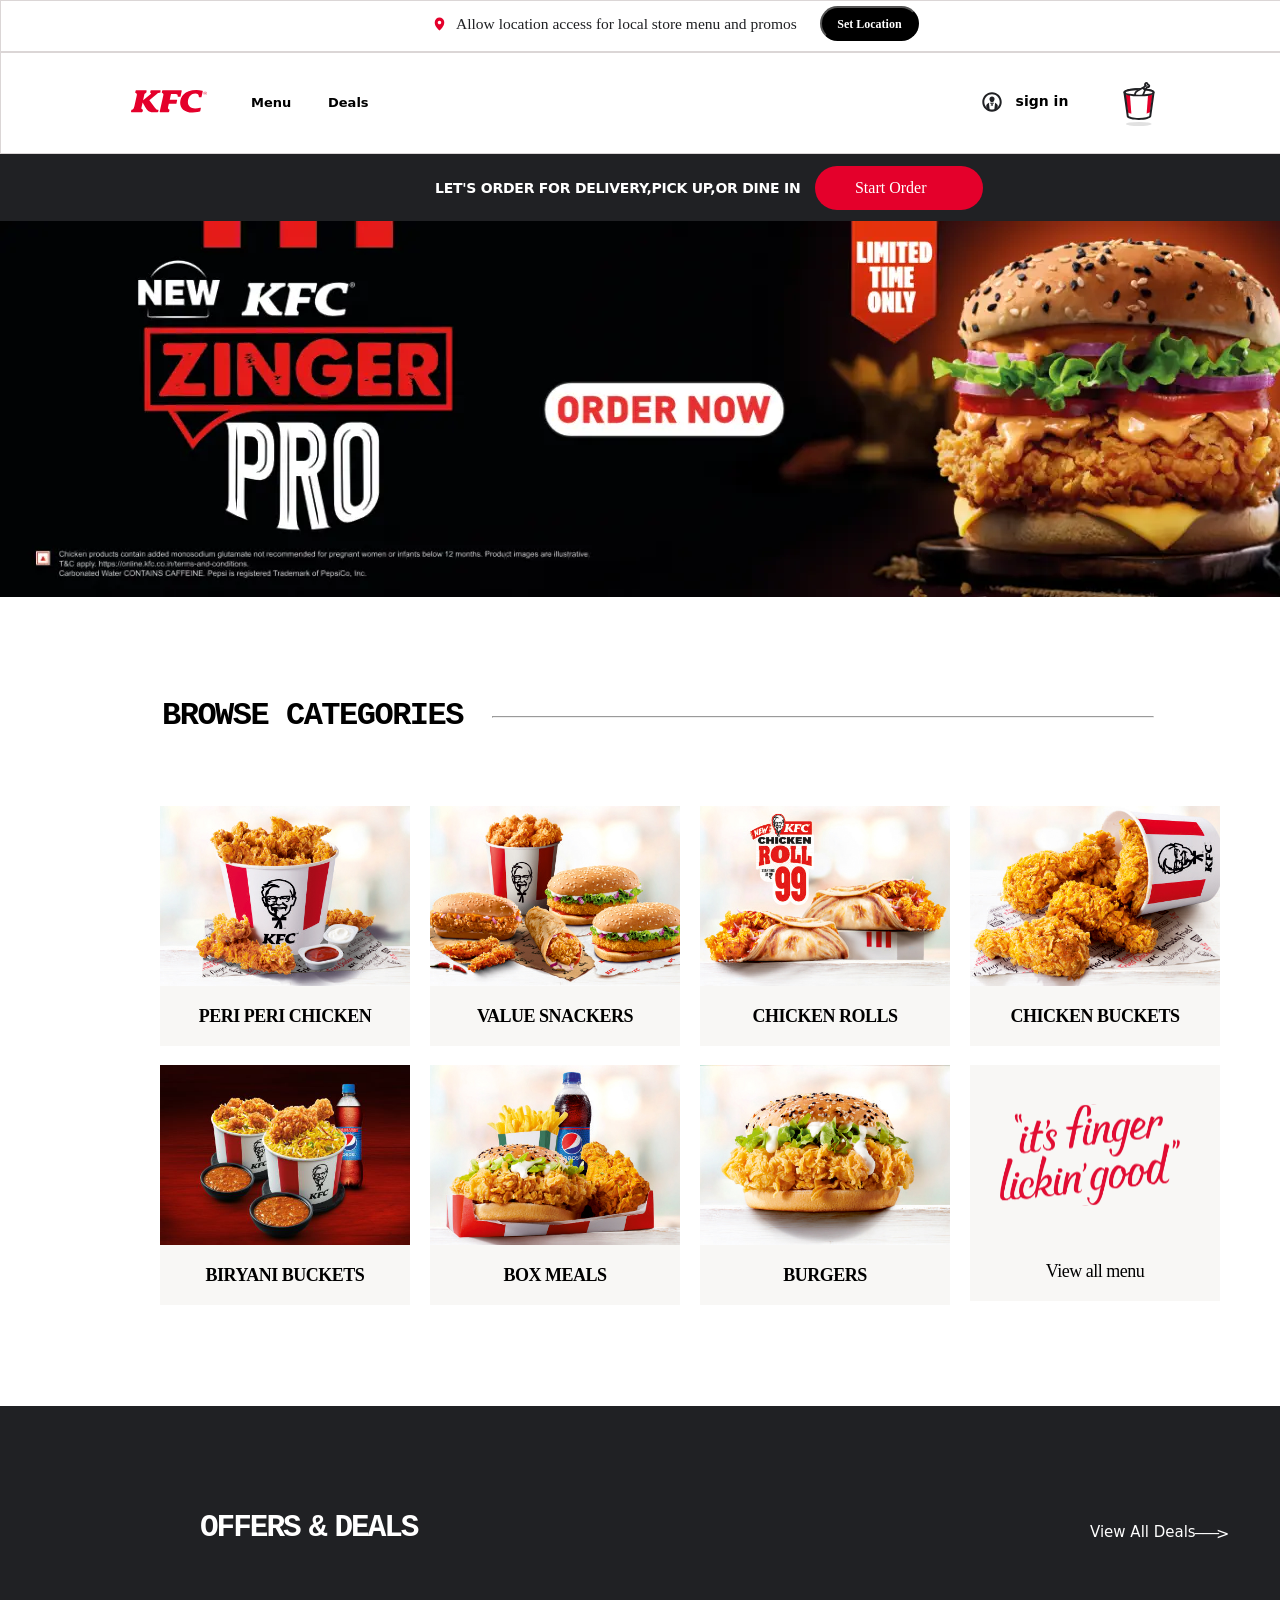
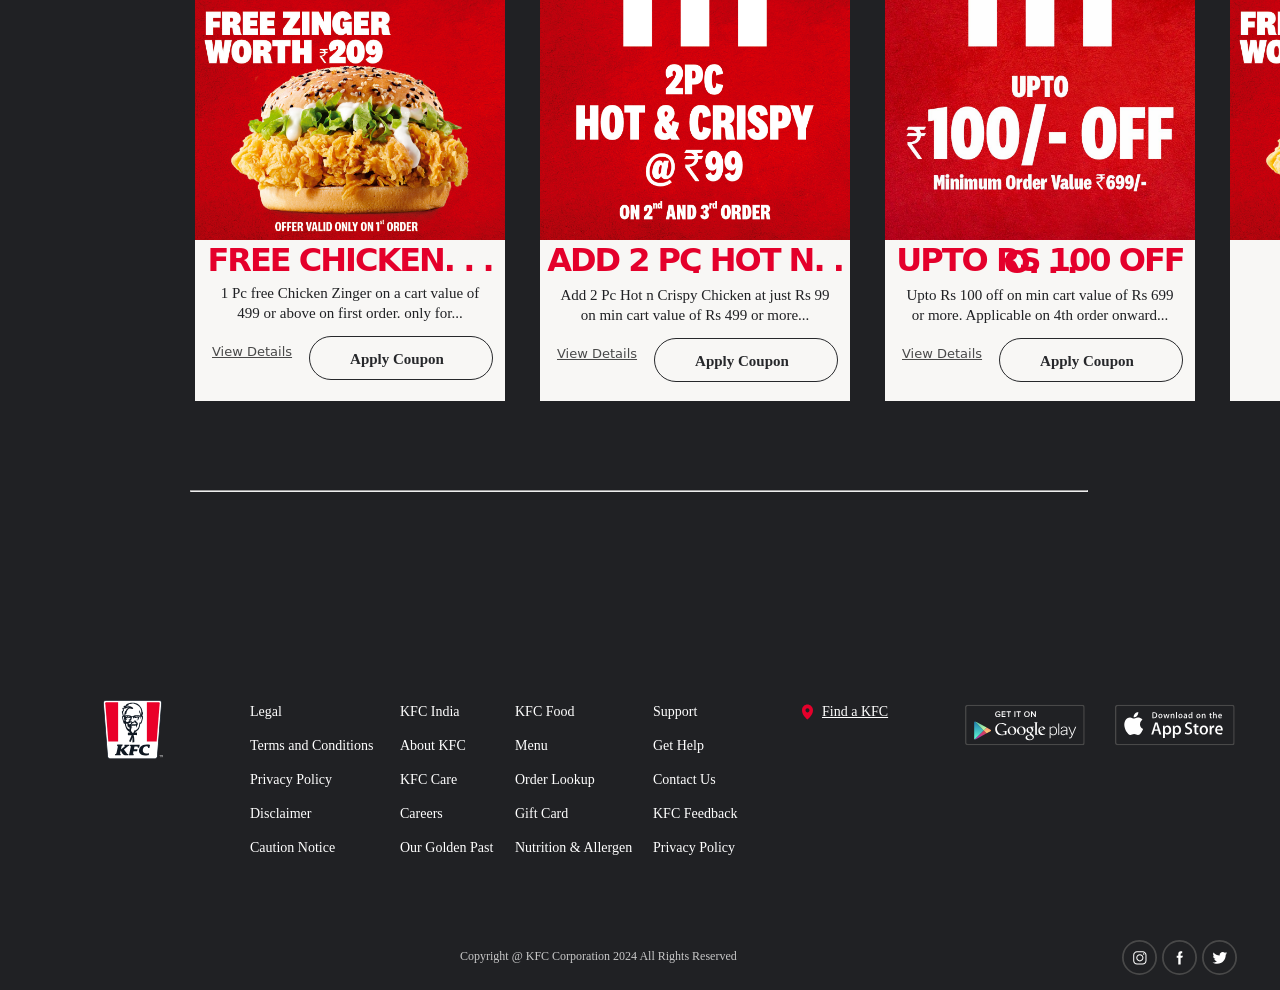
==== index.html @ c1441c61 "compleated KFC cloning using HTML and CSS" ====
<!DOCTYPE html>
<html lang="en">
<head>
    <meta charset="UTF-8">
    <meta name="viewport" content="width=device-width, initial-scale=1.0">
    <title>KFC</title>
    <link href="kfc.css" type="text/css" rel="stylesheet" >
</head>
<body>
    <div class="container">
        <div class="header">
            <div class="location-container">
                <img  class="location" src="images/loc.svg"> 
                <div class="loctext">Allow location access for local store menu and promos
                    <button class="headerbutton">Set Location</button>
                </div>              
            </div>
        </div>
        <div class="head">
            <div class="head1">
                <img class="logo" src="images/kfcLogo.svg">
                <div class="menu">Menu</div>
                <div class="deals">Deals</div>
            </div>
            <div class="head2">

            </div>
            <div class="head3">
                <img class="account" src="images/Account_Icon.svg">
                <div class="signin">sign in</div>
                <img class="bucket" src="images/bucket_cart_icon.svg">
            </div>

        </div>
        <div class="bannerhead">
            <div class="banner_head_text">LET'S ORDER FOR DELIVERY,PICK UP,OR DINE IN 
            <button class="startorder_button">Start Order</button>
            </div>
        </div>
        <div class="banner">
            <img src="images/Zinger.webp">
        </div>
        <div>
           <h2 class="browse">browse categories
            <hr class="line">
           </h2>
        </div>
        <div class="categories">
            
         <div class="sub_category">
            <div>
                <img class="peri" src="images/1peri.jpg">
                <div class="name">PERI PERI CHICKEN</div>

            </div>
            <div>
                <img class="peri" src="images/2value.jpg">
                <div class="name">VALUE SNACKERS</div>
            </div>
            <div>
                <img class="peri" src="images/3rolls.jpg">
                <div class="name">CHICKEN ROLLS</div>
            </div>
            <div>
                <img class="peri" src="images/4bucket.jpg">
                <div class="name">CHICKEN BUCKETS</div>
            </div>
        </div>

        <div class="sub_category1">
            <div>
                <img class="peri" src="images/11biriyani.jpg">
                <div class="name">BIRYANI BUCKETS</div>

            </div>
            <div>
                <img class="peri" src="images/22box.jpg">
                <div class="name">BOX MEALS</div>
            </div>
            <div>
                <img class="peri" src="images/33burgers.jpg">
                <div class="name">BURGERS</div>
            </div>
            <div>
                <div class="caption">
                <img class="cap" src="images/44caption.svg">
                </div>
                <div class="name1">View all menu </div>
            </div>
        </div>

        </div>
        <div class="footer">
            <div class="red_rectangle">

            </div>

            <div class="footer_heading">
                <h2 class="offer_text">OFFERS & DEALS</h2>
                <div class="path_text">View All Deals</div>
                <div class="arrow1">___</div>
                <div class="arrow2">></div>
            </div>

            <div class="advertisements">
                <div class="adv_sub">
                    <div>
                        <img class="pic" src="images/1adv.jpg">
                        <div class="description">
                            <h1 class="red_font">FREE CHICKEN. . .</h1>
                            <div class="offer_details">1 Pc free Chicken Zinger on a cart value of 499 or above on first order. only for...</div>
                            <div style="display: flex;">
                            <div class="view_details">View Details</div>
                            <button class="coupon_button">Apply Coupon</button>
                        </div>
                        </div>
                    </div>
                    <div>
                        <img class="pic" src="images/2adv.jpg">
                        <div class="description">
                            <h1 class="red_font">ADD 2 PC HOT N. . .</h1>
                            <div class="offer_details">Add 2 Pc Hot n Crispy Chicken at just Rs 99 on min cart value of Rs 499 or more...</div>
                            <div style="display: flex;">
                                <div class="view_details">View Details</div>
                                <button class="coupon_button">Apply Coupon</button>
                            </div>
                        </div>
                    </div>
                    <div>
                        <img class="pic" src="images/3adv.jpg">
                        <div class="description">
                            <h1 class="red_font">UPTO RS 100 OFF O. . .</h1>
                            <div class="offer_details">Upto Rs 100 off on min cart value of Rs 699 or more. Applicable on 4th order onward...</div>
                            <div style="display: flex;">
                                <div class="view_details">View Details</div>
                                <button class="coupon_button">Apply Coupon</button>
                            </div>
                        </div>
                    </div>
                    <div>
                        <img class="pic" src="images/1adv.jpg">
                        <div class="description"></div>
                    </div>
                </div>
            </div>
            <div class="end_line">
                <hr class="ending_line">
            </div>
            <div class="final_header">
                <div class="titles">
                    <div class="box1">
                        <img class="kfc_logo" src="images/KFC_Logo.svg">
                    </div>
                    <div class="box2">
                        <div class="footer_font">Legal</div>
                        <div class="footer_font">Terms and Conditions</div>
                        <div class="footer_font">Privacy Policy</div>
                        <div class="footer_font">Disclaimer</div>
                        <div class="footer_font">Caution Notice</div>
                    </div>
                    <div class="box3">
                        <div class="footer_font">KFC India</div>
                        <div class="footer_font">About KFC</div>
                        <div class="footer_font">KFC Care</div>
                        <div class="footer_font">Careers</div>
                        <div class="footer_font">Our Golden Past</div>
                    </div>
                    <div class="box4">
                        <div class="footer_font">KFC Food</div>
                        <div class="footer_font">Menu</div>
                        <div class="footer_font">Order Lookup</div>
                        <div class="footer_font">Gift Card</div>
                        <div class="footer_font">Nutrition & Allergen</div>
                    </div>
                    <div class="box5">
                        <div class="footer_font">Support</div>
                        <div class="footer_font">Get Help</div>
                        <div class="footer_font">Contact Us</div>
                        <div class="footer_font">KFC Feedback</div>
                        <div class="footer_font">Privacy Policy</div>
                    </div>
                    <div class="box6">
                        <img class="loc_img" src="images/loc.svg">
                        <div style="padding-left: 7px;" class="footer_font"><u>Find a KFC</u></div>
                    </div>
                    <div class="box7">
                        <img class="google_play" src="images/google_play.svg">
                    </div>
                    <div class="box7">
                        <img class="google_play" src="images/apple.svg">
                    </div>
                </div>
                <div class="footer_end">
                    <div class="Copyright">Copyright @ KFC Corporation 2024 All Rights Reserved</div>
                    <img class="insta" src="images/Insta.svg">
                    <img class="facebook" src="images/Facebook.svg">
                    <img class="facebook" src="images/Twitter.svg">
                </div>

            </div>
        </div>
    </div>
</body>
</html>
---- kfc.css ----
body{
    margin: 0;
    /* font-family: Arial, Helvetica, sans-serif; */
 
    font-family: system-ui, -apple-system, BlinkMacSystemFont, 'Segoe UI', Roboto, Oxygen, Ubuntu, Cantarell, 'Open Sans', 'Helvetica Neue', sans-serif;
}
.header{
    margin: 0;
    width: 100%;
    height: 50px;
    border: 1px solid;
    border-color: rgb(219, 214, 214);   
}
.location-container {
    display: flex;
    align-items: center; 
    margin-left: 20px; 
}
.location{
    margin-left: 412px;
    height: 18px;
    width: 13px;
    padding-top: 5px; 
}
.loctext{
    font-style: normal;
    font-weight: 400;
    font-size: 15.5px;
    color: #202124;
    font-family: "National 2 Regular";
    padding-top: 5px;
    padding-left: 10px;
    width: 600px;
    align-items: center;
    display: flex;
}
.headerbutton{
    background-color: black;
    height: 35px;
    font-size: 12px;
    width: 99px;
    font-family: "National2-Medium";
    font-style: normal;
    font-weight: bolder;
    line-height: 23px;
    padding: 5px 9px;
    margin-left: 23px;
    color:white;
    font-weight: 700px;
    border-radius: 20px;
}
.head{
    border: 1px solid;
    border-color: rgb(219, 214, 214);
    height: 100px;
    width: 100%;
    display: flex;
    align-items: center;
}
.head1{ 
    width: 35%;
    height: 100px;   
}
.logo{
    height: 23px;
    width: 76px;
    margin-left: 130px;
    margin-top: 37px;
}
.menu{
    margin-left: 250px;
    margin-top: -22px; 
    font-size: 13px;
    font-weight: 700;
}
.deals{
    margin-left: 327px;
    margin-top: -15px;  
    font-size: 13px;
    font-weight: 700;
}
.head2{
    width: 32%;
    height: 100px;
}
.head3{
    width: 33%;
    height: 100px;
}
.account{
    margin-left: 123px;
    margin-top: 39px;
}
.signin{
    margin-left: 157px;
    margin-top: -23px;
    font-weight: bolder;
    font-size: 14px;  
}
.bucket{
    height: 50px;
    width: 50px;
    margin-left: 255px;
    margin-top: -30px;
}
.bannerhead{
    height: 67px;
    width: 100%;
    background-color: #202124;
    align-items: center;
    display: flex;  
}
.banner_head_text{
    font-size: 14px;
    line-height: 62px;
    letter-spacing: -0.25px;
    margin-top: unset;
    font-family: system-ui, -apple-system, BlinkMacSystemFont, 'Segoe UI', Roboto, Oxygen, Ubuntu, Cantarell, 'Open Sans', 'Helvetica Neue', sans-serif;
    font-style: normal;
    font-weight: 700;
    text-transform: uppercase;
    color: #fff;
    margin: auto 15px auto auto;
    margin-left: 435px;    
}
.startorder_button{
    background-color: #e4002b;
    width: 10.5rem;
    height: 2.75rem;
    padding: 0 2.5rem;
    border: 0;
    border-radius: 1.4rem;
    font-size: 1rem;
    line-height: 2.75rem;
    font-family: "National 2 Regular";
    font-style: normal;
    font-weight: 500;
    text-align: center;
    display: inline-flex;
    color:white; 
    margin-left: 10px;
}
.banner{
    height: 475px;
}
.browse{
    text-transform: uppercase;
    font-style: normal;
    font-weight: 700 bolder;
    letter-spacing: -1.5px;
    margin-left: 162px;
    line-height: 20px;
    margin-top: 10px;
    margin-bottom: 28px;
    font-family: monospace;
    font-size: 32px;
}
.line{
    width: 59%;
    margin-left: 330px;
    margin-top: -10px;
    color: rgb(219, 214, 214);
}
.categories{
    height: 600px;
    width: 100%;
    padding-top: 60px;
    display: grid  
}
.sub_category{
    height: 240px;
    width: 88.2%;
    margin-left:140px ;
    display: flex; 
}
.sub_category1{
    height: 240px;
    width: 88.2%;
    margin-left:140px ;
    display: flex;
    margin-top: -82px;
}
.peri{
    height: 180px;
    width: 250px;
    margin-left: 20px;
    margin-bottom: -4px;
}
.name{
    height: 40px;
    width:250px;
    /* background-color: rgb(247, 242, 242); */
    background-color:#f8f7f5;
    margin-left: 20px;
    padding-top: 20px;
    text-align: center;
    font-family: "National 2 Condensed";
    font-style: normal;
    font-weight: 700;
    font-size: 18px;
    line-height: 21px;
    letter-spacing: -.5px;    
}
.caption{
    height: 180px;
    width: 250px;
    margin-left: 20px;
    margin-bottom: -4px;
    background-color:#f8f7f5;
}
.cap{
    height: 120px;
    width: 180px;
    padding-top: 30px;
    margin-left: 30px;
}
.name1{
    height: 40px;
    width:250px;
    background-color: #f8f7f5;
    margin-left: 20px;
    padding-top: 20px;
    text-align: center;
    font-family: "National 2 Condensed";
    font-style: normal;
    font-weight: 500;
    font-size: 18px;
    line-height: 21px;
    letter-spacing: -.5px;   
}
.footer{
    height: 700px;
    width: 100%;
    background-color: #202124;
}
.red_rectangle{
    height: 80px;
    width:100%;
}
.footer_heading{
    height: 88px;
    width:100%;
}
.offer_text{
    color: #fff;
    line-height: 24px;
    font-family: monospace;
    letter-spacing: -2px;
    font-weight: 700;
    font-size: 31px;
    line-height: 32px;
    word-spacing: -7.5px;
    margin-left: 200px;
}
.path_text{
    color: #fff;
    font-weight: 10px;
    margin-left:1090px ;
    margin-top: -46px;
    font-size: 15px;
}
.arrow1{
    color: #fff;
    margin-left:1195px ;
    margin-top: -26px;
}
.arrow2{
    color: #fff;
    margin-left:1216px ;
    margin-top: -10px;
}
.advertisements{
    height:450px;
    width: 100%;
}
.adv_sub{
    height: 400px;
    width: 86.3%;
    margin-left:160px ;
    display: flex;
}
.pic{
    height: 240px;
    width: 310px;
    margin-left: 35px;
    margin-bottom: -4px; 
}
.description{
    height: 163px;
    width:310px;
    background-color:#f8f7f5;
    margin-left: 35px;
    padding-top: 1px;
    margin-top: -3px;

}
.red_font{
    color: #e4002b;
    text-align: center;
    letter-spacing:-2px ;
    line-height: 2px;  
}
.offer_details{
    font-family: "National 2 Regular";
    font-weight: 400;
    font-size: 15px;
    color: #202124;
    text-align: center;
    line-height: 20px;
    margin-left: 15px;
    margin-right: 15px;
}
.view_details{
    color: #494949;
    font-size: 13px;
    line-height: 22px;
    text-decoration: underline;
    font-weight: 500;
    padding-top: 18px;
    margin-left: 17px;
}
.coupon_button{
    background-color:transparent;
    width: 11.5rem;
    height: 2.75rem;
    padding: 0 2.5rem;
    border: 0;
    border-radius: 1.4rem;
    font-size: 15px;
    line-height: 2.75rem;
    font-family: "National 2 Regular";
    font-style: normal;
    font-weight: 600;
    text-align: center;
    display: inline-flex;
    color: #27282b; 
    margin-left: 17px;
    border-color: #303133;
    border: 1px solid;
    margin-top: 13px;
}
.end_line{
    width: 100%;
    height: 210px;
    background-color:#202124 ;
}
.ending_line{
    width: 70%;
    margin-left: 190px;
    color: rgb(141, 137, 137);
    margin-top: 40px;
}
.final_header{
    height: 290px;
    width: 100%;
    background-color: #202124;
}
.titles{
    width: 100%;
    height: 170px;
    display: flex;
}
.box1{
    height: 170px;
    width:250px;
}
.kfc_logo{
    margin-left: 103px;
}
.box2{
    height: 170px;
    width:150px;
    display: grid;
}
.footer_font{
    color: #fff;
    font-family: "National 2 Regular";
    font-style: normal;
    font-weight: 500;
    font-size: 14px;
    line-height: 24px;
}
.box3{
    height: 170px;
    width:115px;
    display: grid;
}
.box4{
    height: 170px;
    width:138px;
    display: grid;  
}
.box5{
    height: 170px;
    width:147px;
    display: grid;  
}
.box6{
    height: 170px;
    width:165px;
    display: flex;  
}
.loc_img{
    height: 20px;
    width: 15px;
    padding-top: 2px;
}
.box7{
    height: 170px;
    width:150px;
}
.google_play{
    height: 50px;
    width: 120px;
}
.footer_end{
    height: 120px;
    width: 100%;
    display: flex;
}
.Copyright{
    font-family: "National 2 Regular";
    font-size: 12px;
    text-align: center;
    opacity: .9;
    line-height: 12px;
    color: #dbdbdb;
    margin-left: 460px;
    padding-top: 80px;
}
.insta{
    border-color: #fff;
    height: 35px;
    width: 35px;
    cursor: pointer;
    padding-top:70px;
    margin-left:385px; 
}
.facebook{
    border-color: #fff;
    height: 35px;
    width: 35px;
    cursor: pointer;
    padding-top:70px;
    margin-left:5px; 
}
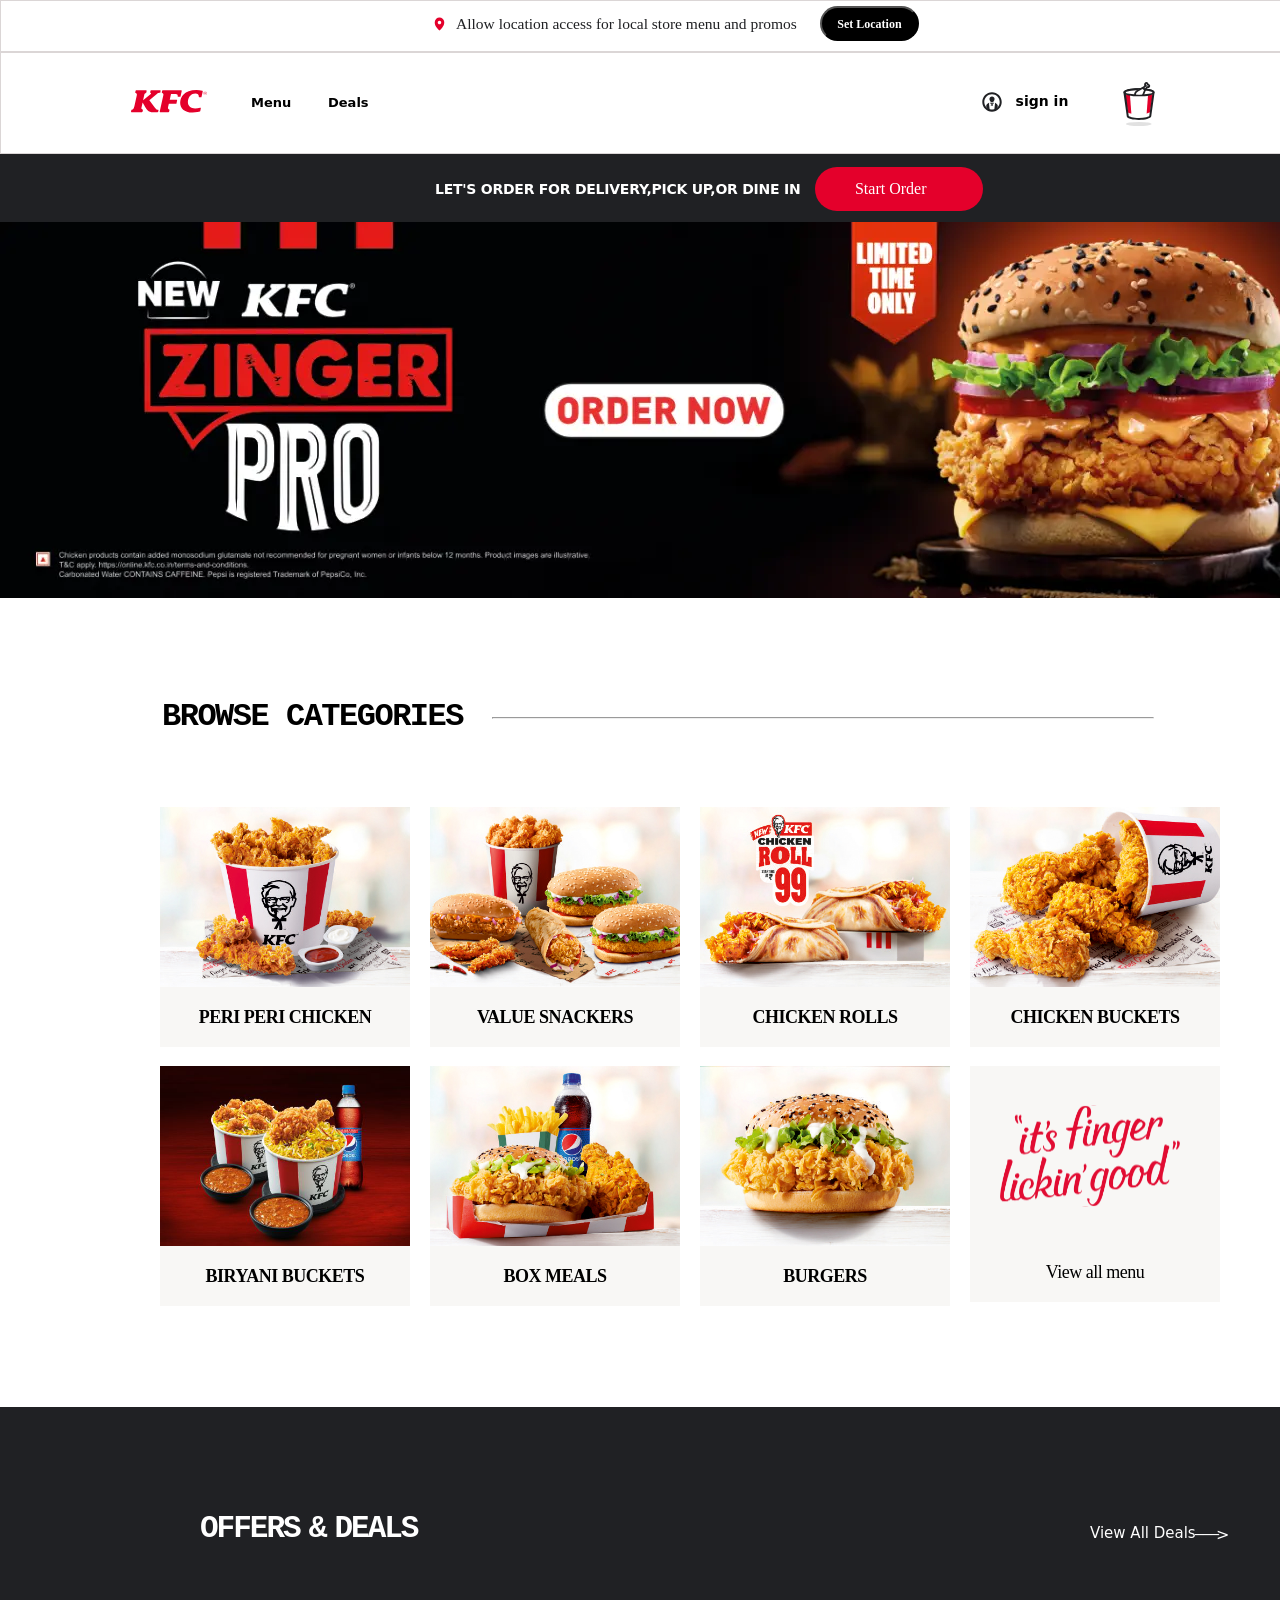
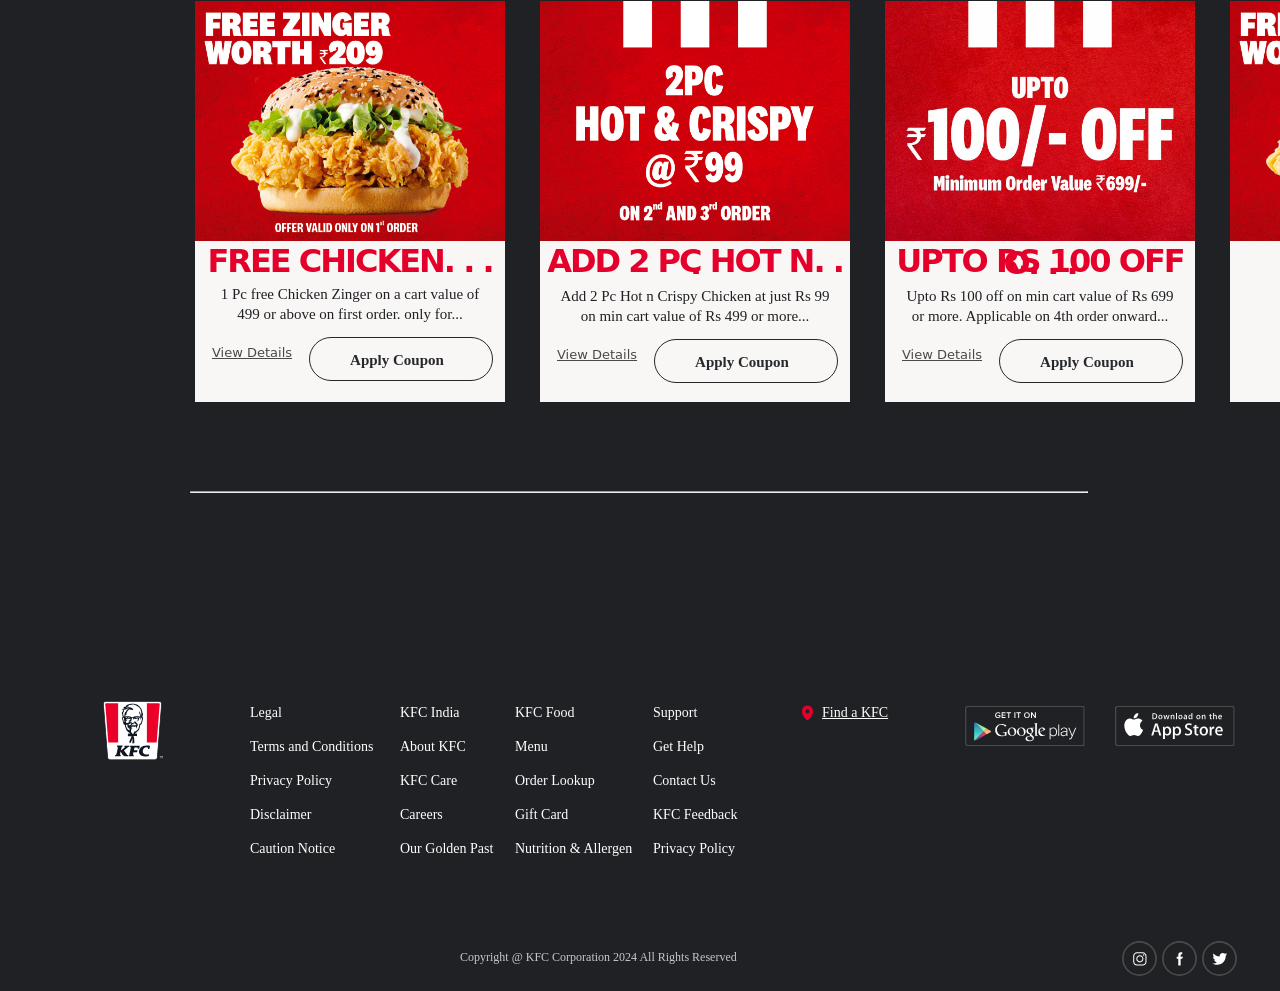
==== commit 8faf7975: "header fixed" ====
--- a/index.html
+++ b/index.html
@@ -8,6 +8,7 @@
 </head>
 <body>
     <div class="container">
+        <div class="fixed_header">
         <div class="header">
             <div class="location-container">
                 <img  class="location" src="images/loc.svg"> 
@@ -32,6 +33,7 @@
             </div>
 
         </div>
+    </div>
         <div class="bannerhead">
             <div class="banner_head_text">LET'S ORDER FOR DELIVERY,PICK UP,OR DINE IN 
             <button class="startorder_button">Start Order</button>
--- a/kfc.css
+++ b/kfc.css
@@ -1,8 +1,12 @@
 body{
     margin: 0;
-    /* font-family: Arial, Helvetica, sans-serif; */
- 
     font-family: system-ui, -apple-system, BlinkMacSystemFont, 'Segoe UI', Roboto, Oxygen, Ubuntu, Cantarell, 'Open Sans', 'Helvetica Neue', sans-serif;
+}
+.fixed_header{
+    background-color: #fff;
+    position: fixed;
+    z-index: 1;
+    width: 100%;
 }
 .header{
     margin: 0;
@@ -48,6 +52,7 @@
     color:white;
     font-weight: 700px;
     border-radius: 20px;
+    cursor: pointer;
 }
 .head{
     border: 1px solid;
@@ -56,10 +61,12 @@
     width: 100%;
     display: flex;
     align-items: center;
+   
 }
 .head1{ 
     width: 35%;
-    height: 100px;   
+    height: 100px;  
+    cursor: pointer; 
 }
 .logo{
     height: 23px;
@@ -86,6 +93,7 @@
 .head3{
     width: 33%;
     height: 100px;
+    cursor: pointer;
 }
 .account{
     margin-left: 123px;
@@ -109,6 +117,7 @@
     background-color: #202124;
     align-items: center;
     display: flex;  
+    padding-top: 155px;
 }
 .banner_head_text{
     font-size: 14px;
@@ -139,9 +148,14 @@
     display: inline-flex;
     color:white; 
     margin-left: 10px;
+    cursor: pointer;
+}
+.startorder_button:hover {
+    background-color: #b30024;
 }
 .banner{
     height: 475px;
+    cursor: pointer;
 }
 .browse{
     text-transform: uppercase;
@@ -185,11 +199,11 @@
     width: 250px;
     margin-left: 20px;
     margin-bottom: -4px;
+    cursor: pointer;
 }
 .name{
     height: 40px;
     width:250px;
-    /* background-color: rgb(247, 242, 242); */
     background-color:#f8f7f5;
     margin-left: 20px;
     padding-top: 20px;
@@ -200,6 +214,7 @@
     font-size: 18px;
     line-height: 21px;
     letter-spacing: -.5px;    
+    cursor: pointer;
 }
 .caption{
     height: 180px;
@@ -213,6 +228,7 @@
     width: 180px;
     padding-top: 30px;
     margin-left: 30px;
+    cursor: pointer;
 }
 .name1{
     height: 40px;
@@ -227,6 +243,7 @@
     font-size: 18px;
     line-height: 21px;
     letter-spacing: -.5px;   
+    cursor: pointer;
 }
 .footer{
     height: 700px;
@@ -258,6 +275,7 @@
     margin-left:1090px ;
     margin-top: -46px;
     font-size: 15px;
+    cursor: pointer;
 }
 .arrow1{
     color: #fff;
@@ -343,6 +361,7 @@
     width: 100%;
     height: 210px;
     background-color:#202124 ;
+    cursor: pointer;
 }
 .ending_line{
     width: 70%;
@@ -366,6 +385,7 @@
 }
 .kfc_logo{
     margin-left: 103px;
+    cursor: pointer;
 }
 .box2{
     height: 170px;
@@ -379,6 +399,7 @@
     font-weight: 500;
     font-size: 14px;
     line-height: 24px;
+    cursor: pointer;
 }
 .box3{
     height: 170px;
@@ -412,6 +433,7 @@
 .google_play{
     height: 50px;
     width: 120px;
+    cursor: pointer;
 }
 .footer_end{
     height: 120px;
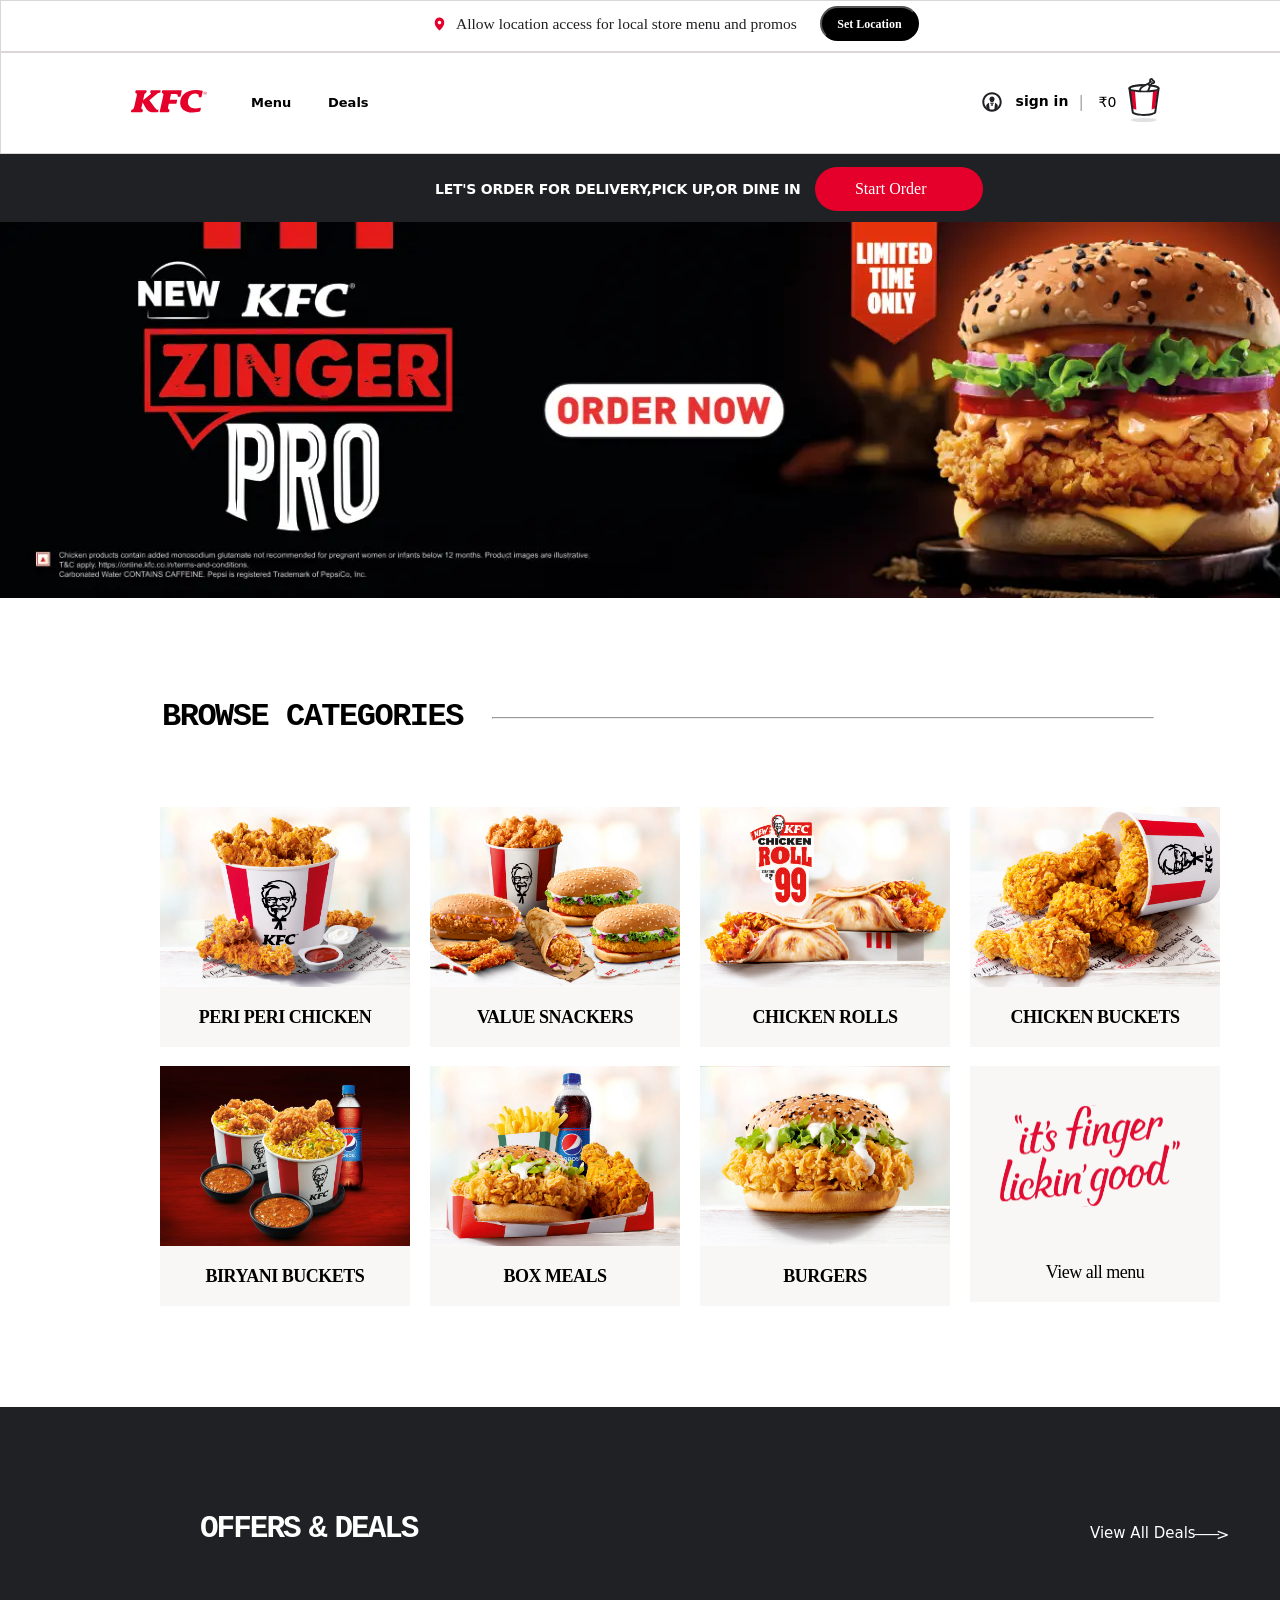
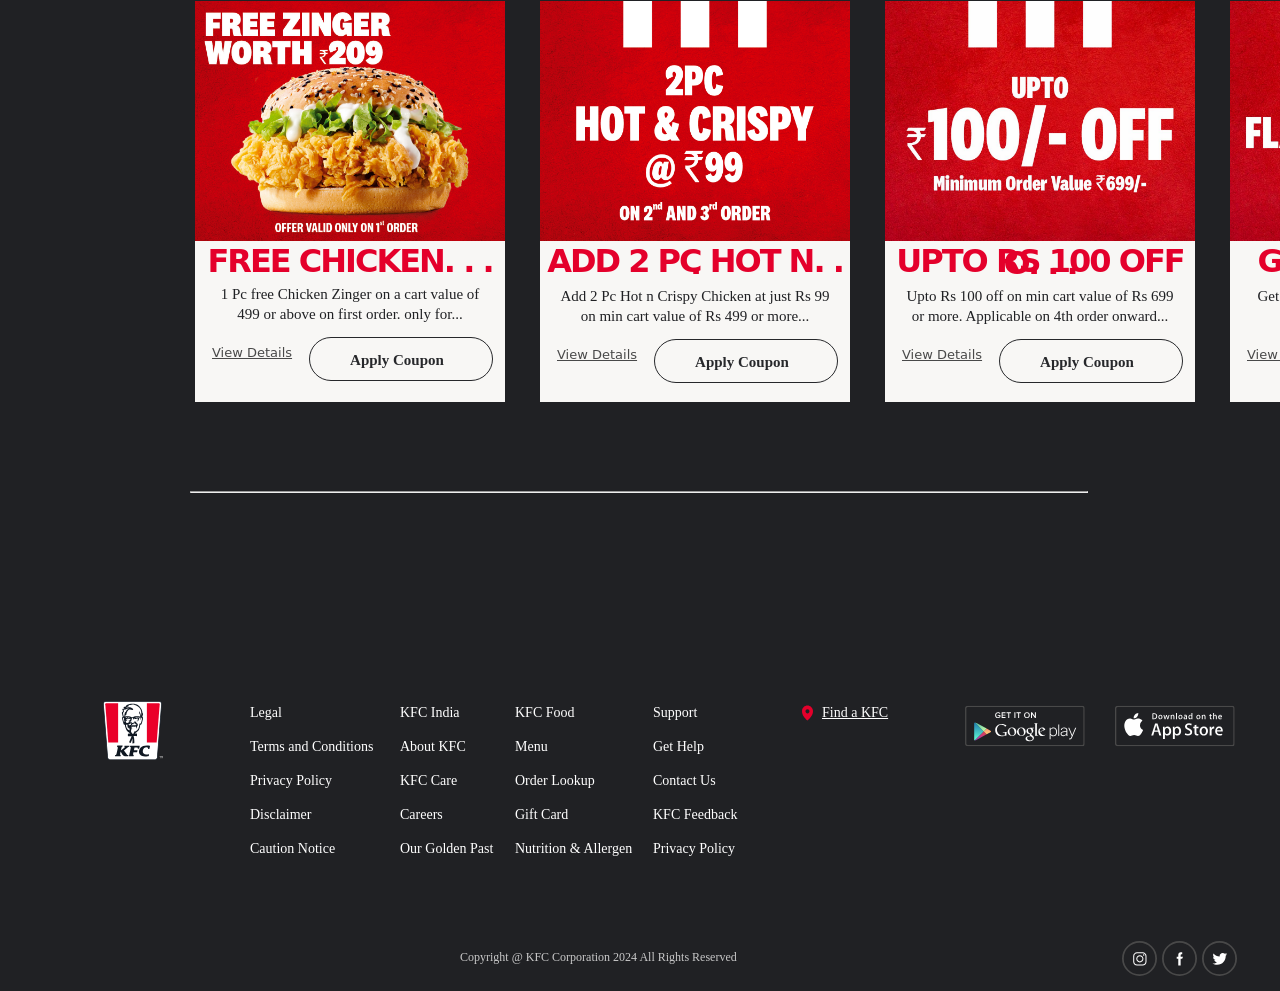
==== commit d4d8c1a9: "final modifications like line seperation, filling adv tiles" ====
--- a/index.html
+++ b/index.html
@@ -29,6 +29,8 @@
             <div class="head3">
                 <img class="account" src="images/Account_Icon.svg">
                 <div class="signin">sign in</div>
+                <div class="seperating_line">|</div>
+                <div class="zero">₹0</div>
                 <img class="bucket" src="images/bucket_cart_icon.svg">
             </div>
 
@@ -140,8 +142,16 @@
                         </div>
                     </div>
                     <div>
-                        <img class="pic" src="images/1adv.jpg">
-                        <div class="description"></div>
+                        <img class="pic" src="images/4adv.jpg">
+                        <div class="description">
+                            <h1 class="red_font">GET FLAT RS.75 OFF. . .</h1>
+                            <div class="offer_details">Get flat Rs 75 off on a cart value of 599 or above</div>
+                            <div style="display: flex;">
+                                <div class="view_details">View Details</div>
+                                <button class="coupon_button">Apply Coupon</button>
+                            </div>
+
+                        </div>
                     </div>
                 </div>
             </div>
--- a/kfc.css
+++ b/kfc.css
@@ -105,11 +105,22 @@
     font-weight: bolder;
     font-size: 14px;  
 }
+.zero{
+    margin-left: 240px;
+    margin-top: -38px;
+    font-size: 14px;  
+}
+.seperating_line{
+    margin-left: 220px;
+    height: 40px;
+    margin-top: -17px;
+    color: #a7a3a3;
+}
 .bucket{
     height: 50px;
     width: 50px;
-    margin-left: 255px;
-    margin-top: -30px;
+    margin-left: 260px;
+   margin-top: -220px;
 }
 .bannerhead{
     height: 67px;
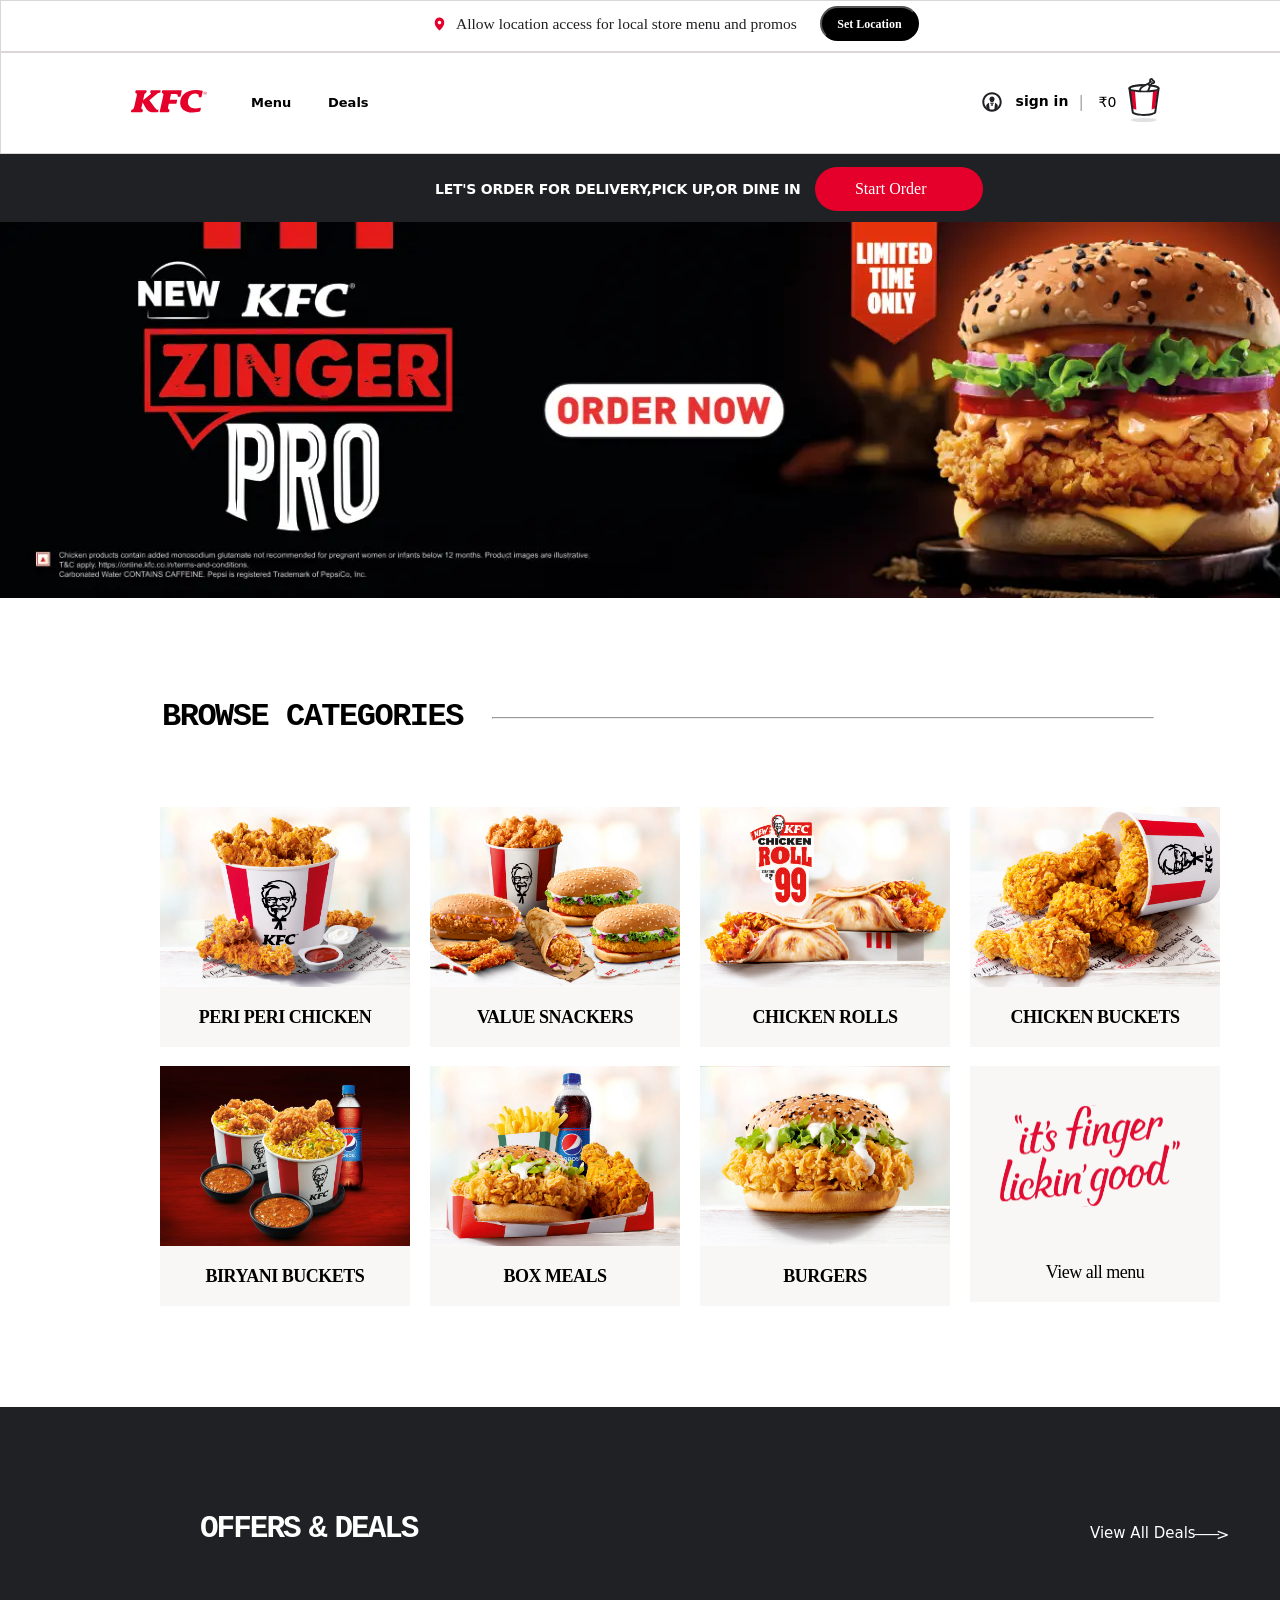
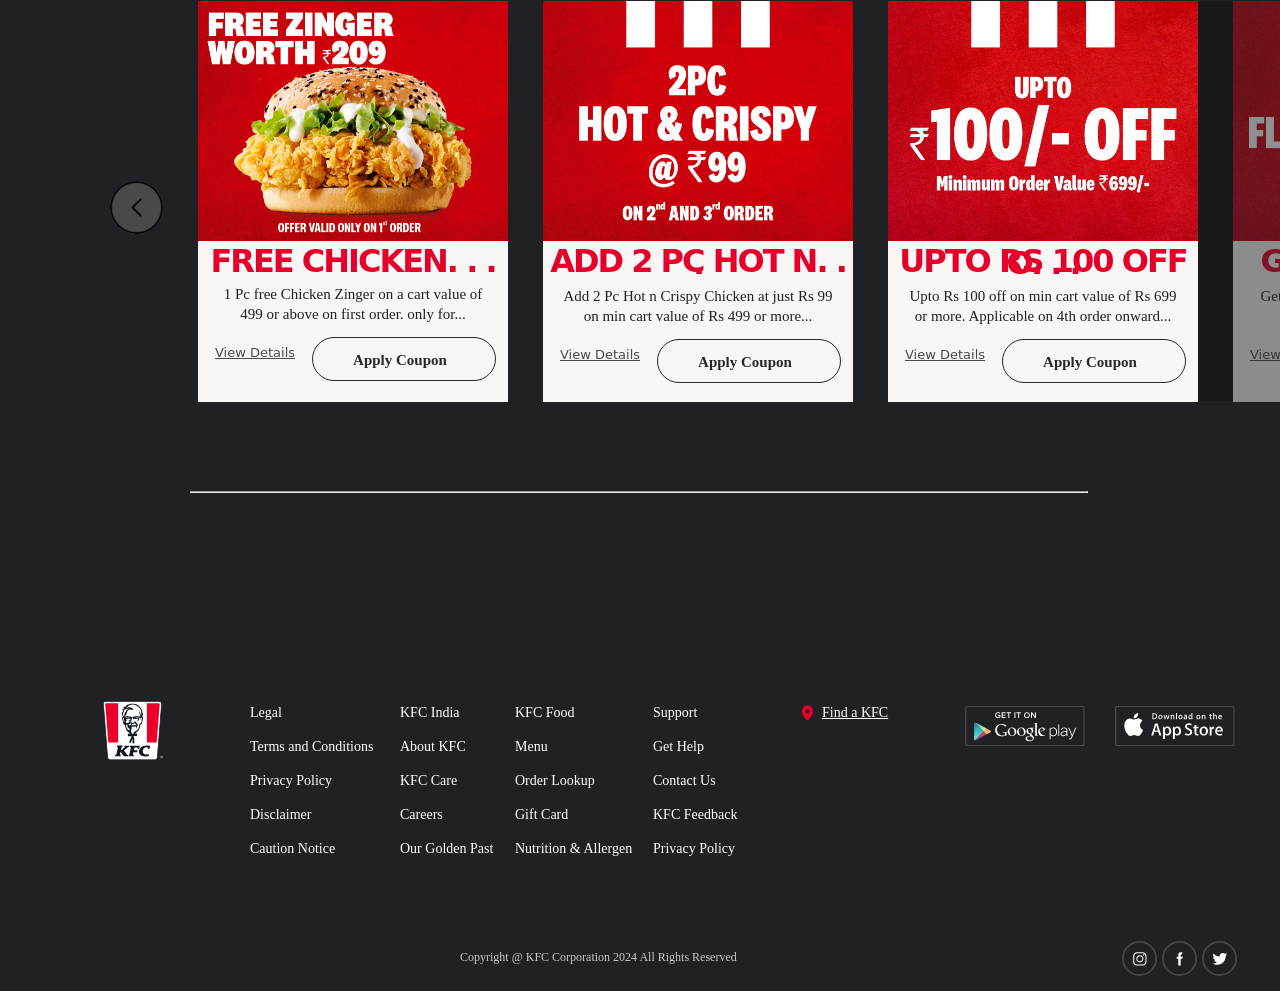
==== commit 8d121ec1: "swipe left button added, fading of adv tile also added" ====
--- a/index.html
+++ b/index.html
@@ -108,6 +108,7 @@
 
             <div class="advertisements">
                 <div class="adv_sub">
+                    <img class="left_icon" src="images/left.png">
                     <div>
                         <img class="pic" src="images/1adv.jpg">
                         <div class="description">
@@ -141,7 +142,7 @@
                             </div>
                         </div>
                     </div>
-                    <div>
+                    <div class="faded">
                         <img class="pic" src="images/4adv.jpg">
                         <div class="description">
                             <h1 class="red_font">GET FLAT RS.75 OFF. . .</h1>
--- a/kfc.css
+++ b/kfc.css
@@ -305,14 +305,26 @@
 .adv_sub{
     height: 400px;
     width: 86.3%;
-    margin-left:160px ;
-    display: flex;
+    margin-left:110px ;
+    display: flex;
+}
+.left_icon{
+    height: 53px;
+    width: 53px;
+    border-radius: 50%;
+    background-color: #494949;
+    margin-top: 180px;
 }
 .pic{
     height: 240px;
     width: 310px;
     margin-left: 35px;
     margin-bottom: -4px; 
+}
+.faded{
+    background: rgba(0,0,0,0.5);
+    opacity: 0.5;
+   
 }
 .description{
     height: 163px;
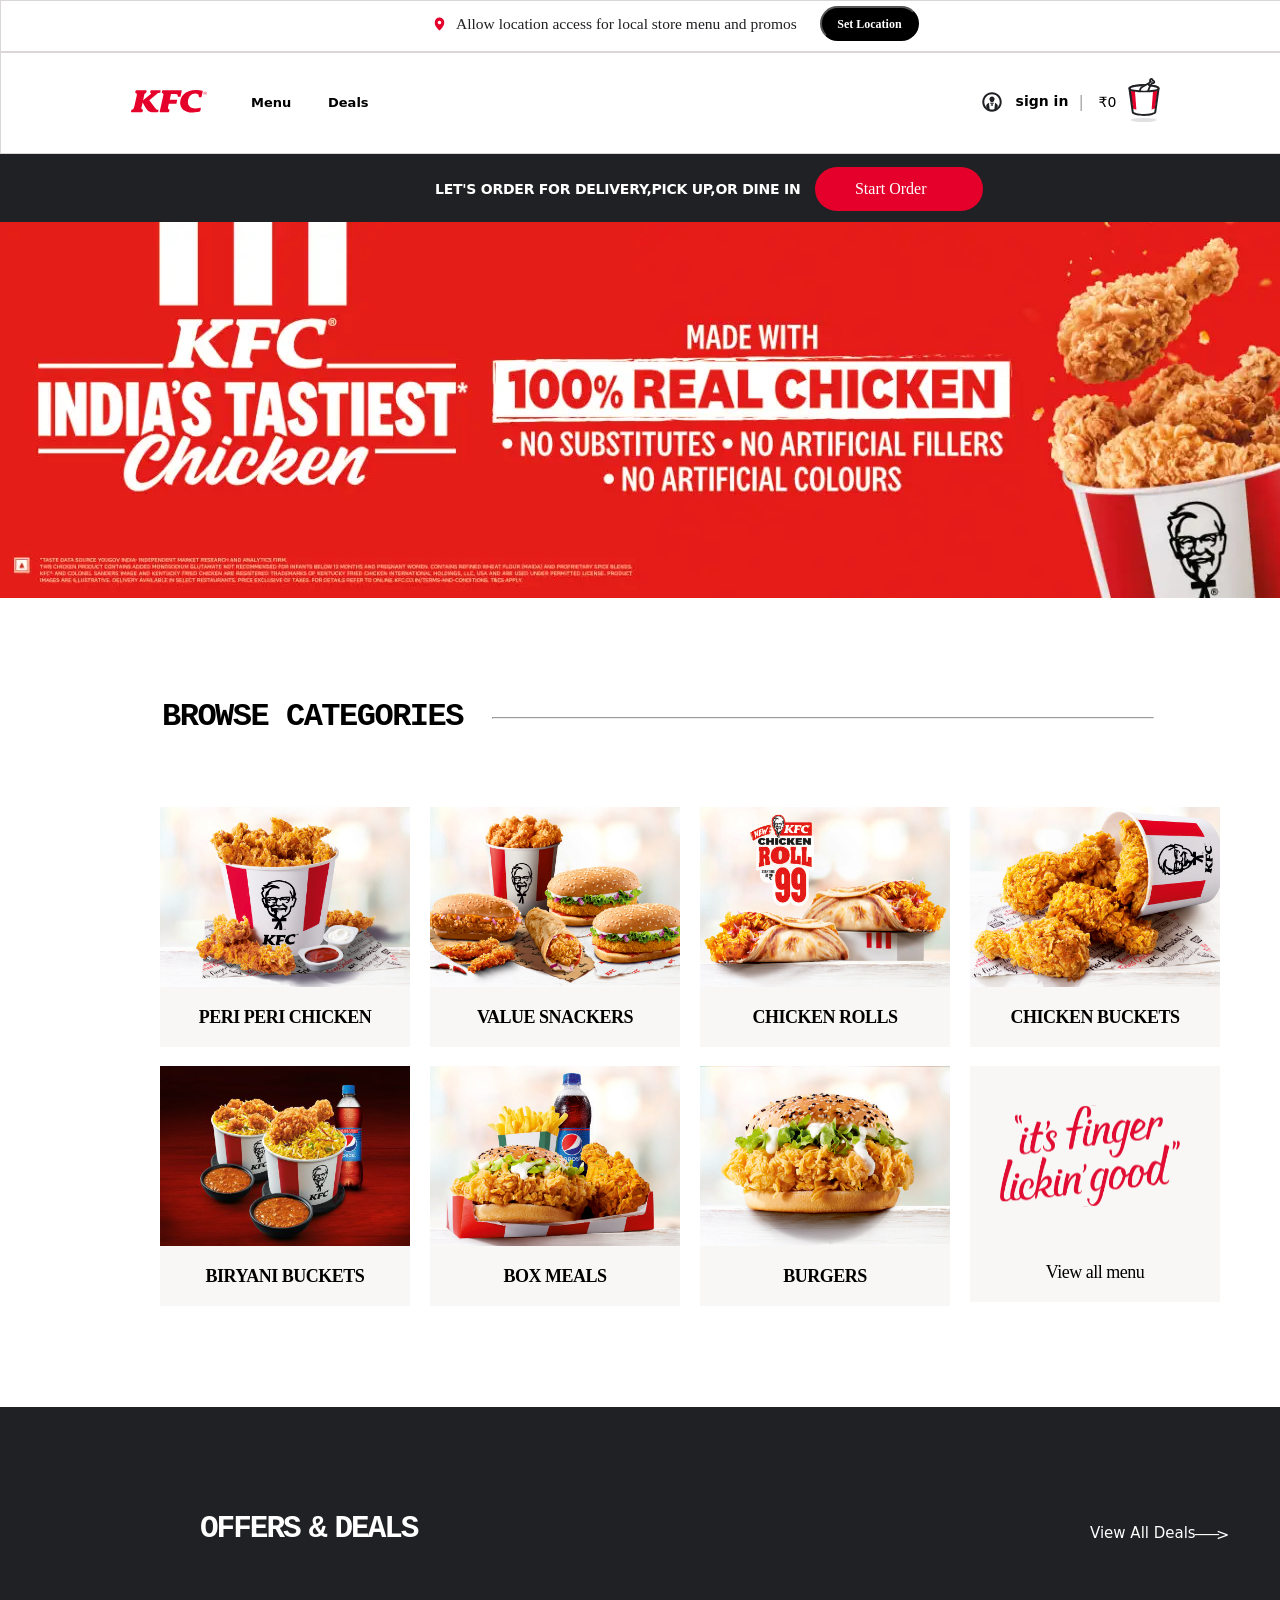
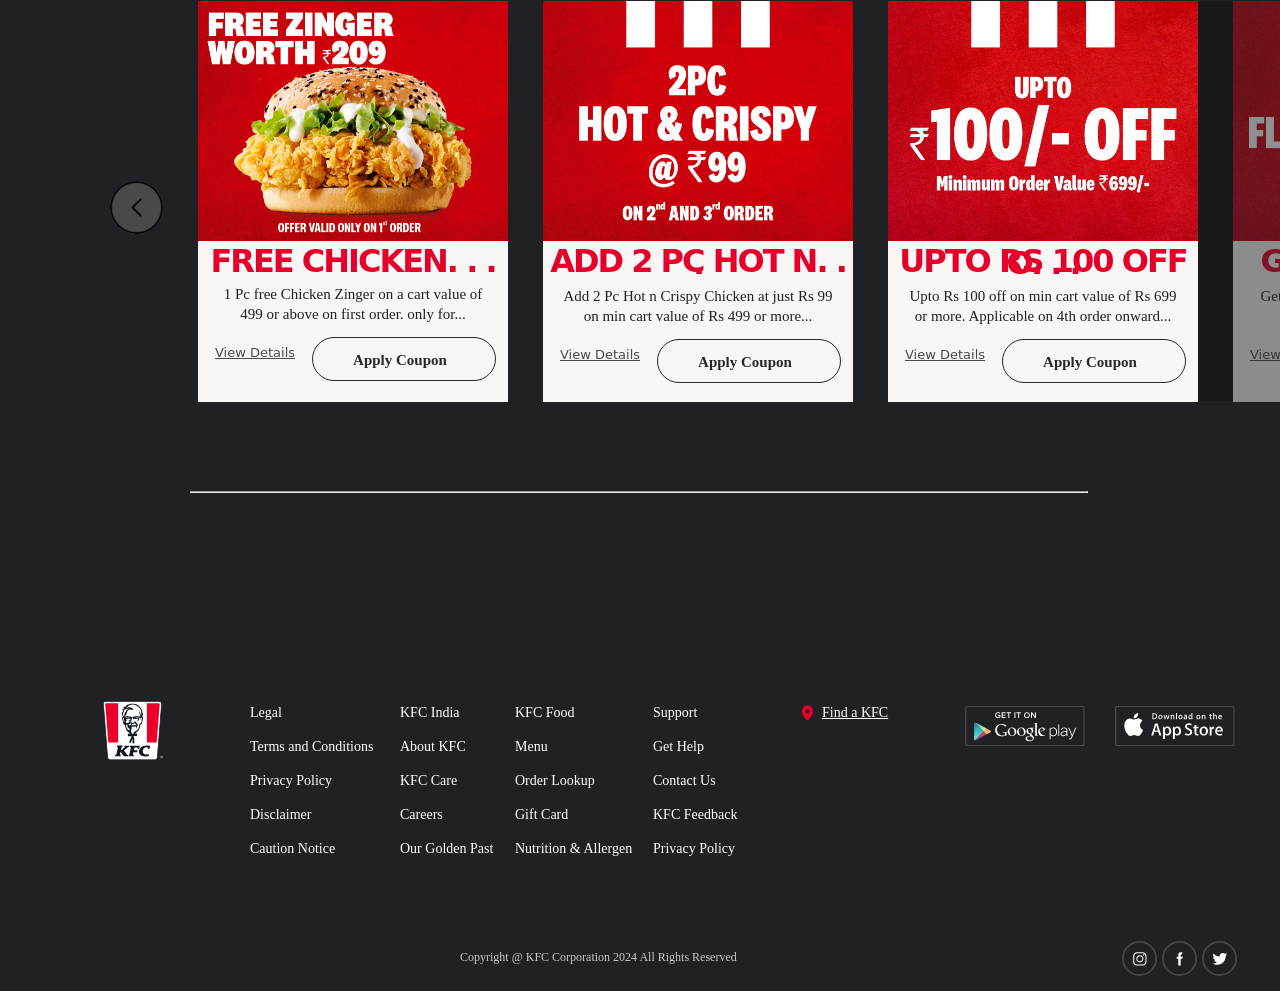
==== commit c661f072: "Banner image changed" ====
--- a/index.html
+++ b/index.html
@@ -42,7 +42,7 @@
             </div>
         </div>
         <div class="banner">
-            <img src="images/Zinger.webp">
+            <img src="images/kfc_red banner.webp">
         </div>
         <div>
            <h2 class="browse">browse categories
